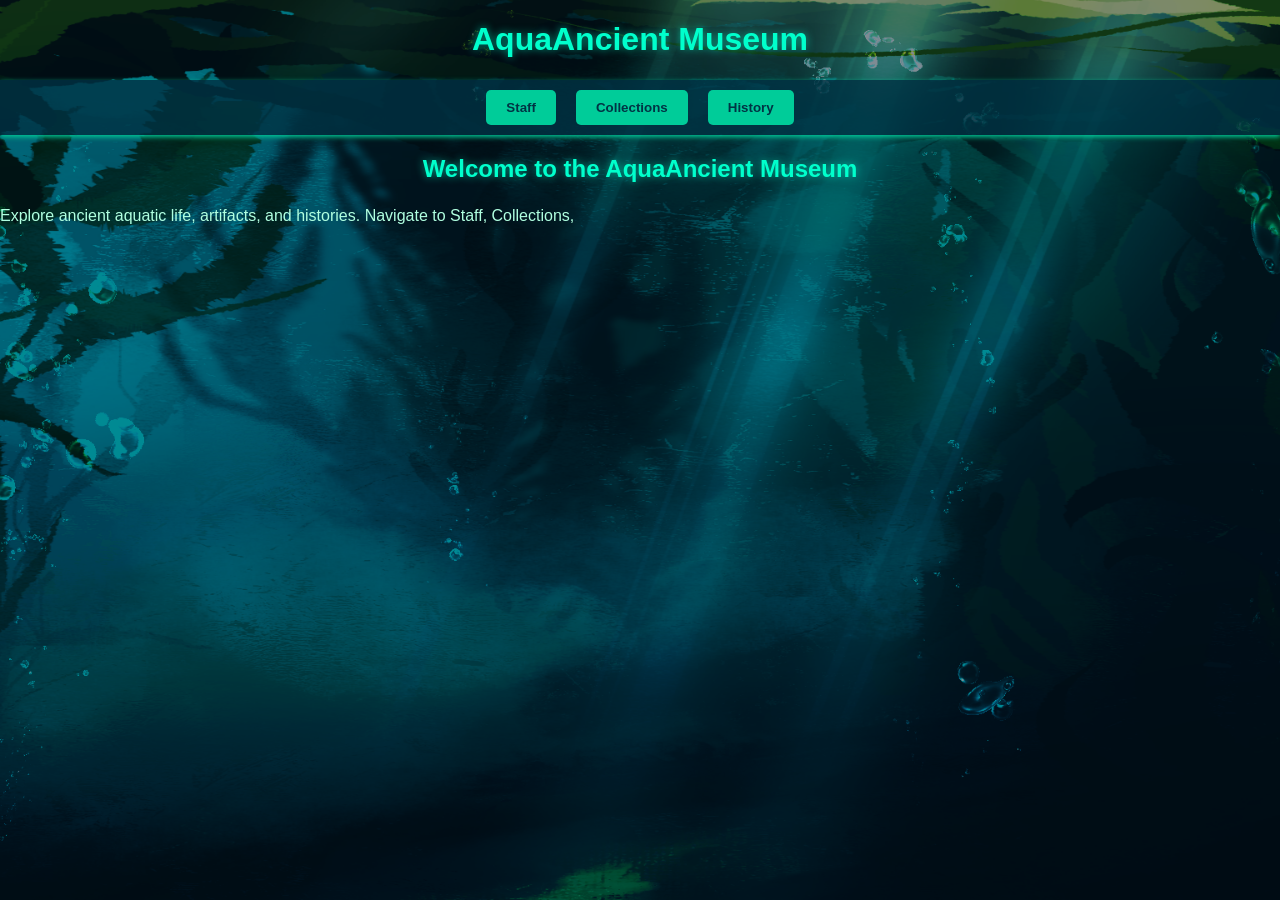
==== index.html @ aa0441e9 "Add files via upload" ====
<!DOCTYPE html>
<html lang="en">
<head>
    <meta charset="UTF-8">
    <meta name="viewport" content="width=device-width, initial-scale=1.0">
    <meta name="robots" content="noindex, nofollow">
    <title>AquaAncient Museum</title>
    <link rel="stylesheet" href="css/style.css">
</head>
<body class="index-page">
    <header>
        <h1>AquaAncient Museum</h1>
    </header>

    <nav>
        <button onclick="location.href='html/staff.html'">Staff</button>
        <button onclick="location.href='html/collections.html'">Collections</button>
        <button onclick="location.href='html/history.html'">History</button>
    </nav>

    <main>
        <section>
            <h2>Welcome to the AquaAncient Museum</h2>
            <p>Explore ancient aquatic life, artifacts, and histories. Navigate to Staff, Collections,
---- css/style.css ----
body, html {
    margin: 0;
    padding: 0;
    font-family: Arial, sans-serif;
    min-height: 100%;
}

body {
    color: #b0ffe0; /* light cyan text for readability */
}

body {
    background-image: url("../images/seaweedbackground.png");
    background-size: cover;
    background-repeat: no-repeat;
    background-position: center;
}

nav {
    display: flex;
    justify-content: center;
    gap: 20px;
    background-color: rgba(0, 51, 68, 0.8);
    padding: 10px;
    box-shadow: 0 2px 5px #00cc99;
}

nav button {
    background-color: #00cc99;
    color: #003344;
    border: none;
    padding: 10px 20px;
    cursor: pointer;
    font-weight: bold;
    border-radius: 5px;
    transition: 0.3s;
}

nav button:hover {
    background-color: #b0ffe0;
}

.artifact-grid {
    display: flex;
    flex-wrap: wrap;
    justify-content: center;
    gap: 20px;
    margin-top: 20px;
}

.artifact {
    background-color: rgba(0, 51, 68, 0.8); 
    padding: 10px;
    border-radius: 10px;
    width: 200px;
    text-align: center;
    color: #b0ffe0;
    box-shadow: 0 0 10px #00cc99;
}

.artifact img {
    width: 100%;
    border-radius: 5px;
    border: 1px solid #00ffcc;
}

h1, h2 {
    text-align: center;
    color: #00ffcc;
}

h1, h2 {
    text-shadow: 0 0 8px rgba(0, 255, 204, 0.6);
}

p {
    line-height: 1.6;
}

footer {
    text-align: center;
    padding: 10px;
    background-color: rgba(0, 51, 68, 0.8);
    color: #b0ffe0;
    position: fixed;
    width: 100%;
    bottom: 0;
}

body::before {
    content: "";
    position: fixed;
    inset: 0;
    background: rgba(0, 25, 40, 0.5);
    z-index: -1;
}

.staff-profile {
    display: flex;
    align-items: center;
    gap: 20px;
    margin: 30px auto;
    max-width: 900px;
    background-color: rgba(0, 51, 68, 0.85);
    padding: 20px;
    border-radius: 12px;
    box-shadow: 0 0 15px rgba(0, 255, 204, 0.4);
}

.staff-profile img {
    width: 180px;
    height: auto;
    border-radius: 10px;
    border: 2px solid #00ffcc;
    box-shadow: 0 0 10px rgba(0, 255, 204, 0.6);
}
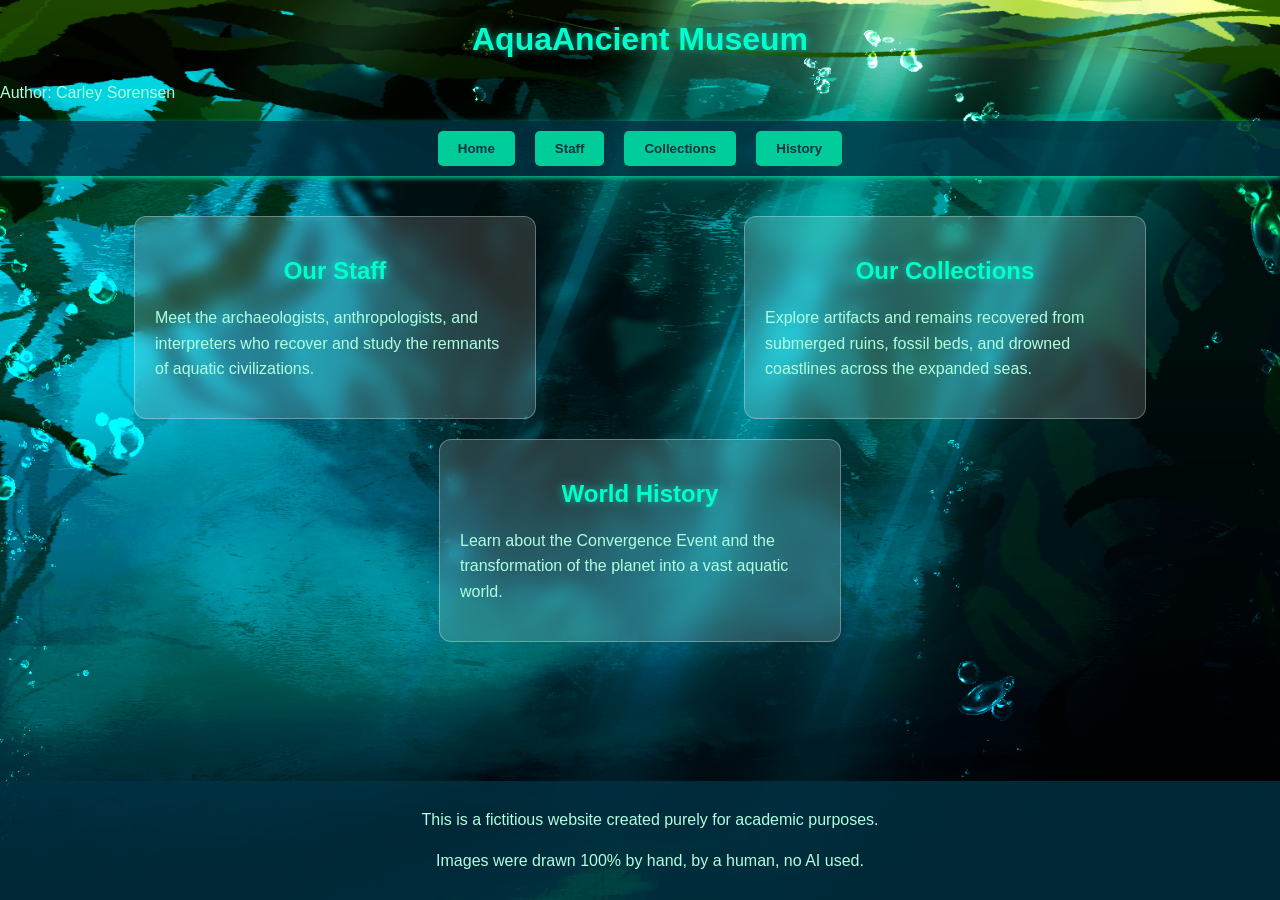
==== commit 33c1e851: "Update index.html Cut off when copy-pasting from VSCode, corrected, added format and more text" ====
--- a/index.html
+++ b/index.html
@@ -1,24 +1,60 @@
 <!DOCTYPE html>
+
 <html lang="en">
 <head>
     <meta charset="UTF-8">
     <meta name="viewport" content="width=device-width, initial-scale=1.0">
+    <meta name="author" content="Carley Sorensen">
     <meta name="robots" content="noindex, nofollow">
     <title>AquaAncient Museum</title>
     <link rel="stylesheet" href="css/style.css">
 </head>
-<body class="index-page">
+
+<body>
     <header>
         <h1>AquaAncient Museum</h1>
+        <p class="author">Author: Carley Sorensen</p>
     </header>
 
-    <nav>
-        <button onclick="location.href='html/staff.html'">Staff</button>
-        <button onclick="location.href='html/collections.html'">Collections</button>
-        <button onclick="location.href='html/history.html'">History</button>
-    </nav>
+<nav>
+    <button onclick="location.href='index.html'">Home</button>
+    <button onclick="location.href='html/staff.html'">Staff</button>
+    <button onclick="location.href='html/collections.html'">Collections</button>
+    <button onclick="location.href='html/history.html'">History</button>
+</nav>
 
-    <main>
-        <section>
-            <h2>Welcome to the AquaAncient Museum</h2>
-            <p>Explore ancient aquatic life, artifacts, and histories. Navigate to Staff, Collections,
+<main class="home-grid">
+    <section class="home-column">
+        <h2>Our Staff</h2>
+        <p>
+            Meet the archaeologists, anthropologists, and interpreters
+            who recover and study the remnants of aquatic civilizations.
+        </p>
+    </section>
+
+    <section class="home-column">
+        <h2>Our Collections</h2>
+        <p>
+            Explore artifacts and remains recovered from submerged ruins,
+            fossil beds, and drowned coastlines across the expanded seas.
+        </p>
+    </section>
+
+    <section class="home-column">
+        <h2>World History</h2>
+        <p>
+            Learn about the Convergence Event and the transformation of
+            the planet into a vast aquatic world.
+        </p>
+    </section>
+</main>
+
+<footer>
+    <p>This is a fictitious website created purely for academic purposes.</p>
+    <p>
+        Images were drawn 100% by hand, by a human, no AI used.
+    </p>
+</footer>
+
+</body>
+</html>
--- a/css/style.css
+++ b/css/style.css
@@ -6,10 +6,7 @@
 }
 
 body {
-    color: #b0ffe0; /* light cyan text for readability */
-}
-
-body {
+    color: #b0ffe0;
     background-image: url("../images/seaweedbackground.png");
     background-size: cover;
     background-repeat: no-repeat;
@@ -40,36 +37,9 @@
     background-color: #b0ffe0;
 }
 
-.artifact-grid {
-    display: flex;
-    flex-wrap: wrap;
-    justify-content: center;
-    gap: 20px;
-    margin-top: 20px;
-}
-
-.artifact {
-    background-color: rgba(0, 51, 68, 0.8); 
-    padding: 10px;
-    border-radius: 10px;
-    width: 200px;
-    text-align: center;
-    color: #b0ffe0;
-    box-shadow: 0 0 10px #00cc99;
-}
-
-.artifact img {
-    width: 100%;
-    border-radius: 5px;
-    border: 1px solid #00ffcc;
-}
-
 h1, h2 {
     text-align: center;
     color: #00ffcc;
-}
-
-h1, h2 {
     text-shadow: 0 0 8px rgba(0, 255, 204, 0.6);
 }
 
@@ -87,14 +57,6 @@
     bottom: 0;
 }
 
-body::before {
-    content: "";
-    position: fixed;
-    inset: 0;
-    background: rgba(0, 25, 40, 0.5);
-    z-index: -1;
-}
-
 .staff-profile {
     display: flex;
     align-items: center;
@@ -109,8 +71,59 @@
 
 .staff-profile img {
     width: 180px;
-    height: auto;
     border-radius: 10px;
     border: 2px solid #00ffcc;
-    box-shadow: 0 0 10px rgba(0, 255, 204, 0.6);
-}+}
+
+.artifact-grid {
+    display: flex;
+    flex-wrap: wrap;
+    justify-content: center;
+    gap: 20px;
+    margin-top: 20px;
+}
+
+.artifact {
+    background-color: rgba(0, 51, 68, 0.8);
+    padding: 10px;
+    border-radius: 10px;
+    width: 200px;
+    text-align: center;
+    box-shadow: 0 0 10px #00cc99;
+}
+
+.artifact img {
+    width: 100%;
+    border-radius: 5px;
+    border: 1px solid #00ffcc;
+}
+
+.home-grid {
+    display: flex;
+    justify-content: space-around;
+    gap: 20px;
+    padding: 40px;
+    flex-wrap: wrap;
+}
+
+.home-column {
+    background: rgba(255, 255, 255, 0.15);
+    padding: 20px;
+    border-radius: 12px;
+    backdrop-filter: blur(8px);
+    -webkit-backdrop-filter: blur(8px);
+    border: 1px solid rgba(255, 255, 255, 0.3);
+    width: 30%;
+    min-width: 250px;
+}
+
+.content-box {
+    background: rgba(255, 255, 255, 0.15);
+    padding: 20px;
+    margin: 20px auto;
+    border-radius: 12px;
+    backdrop-filter: blur(8px);
+    -webkit-backdrop-filter: blur(8px);
+    border: 1px solid rgba(255, 255, 255, 0.3);
+    max-width: 900px;
+}
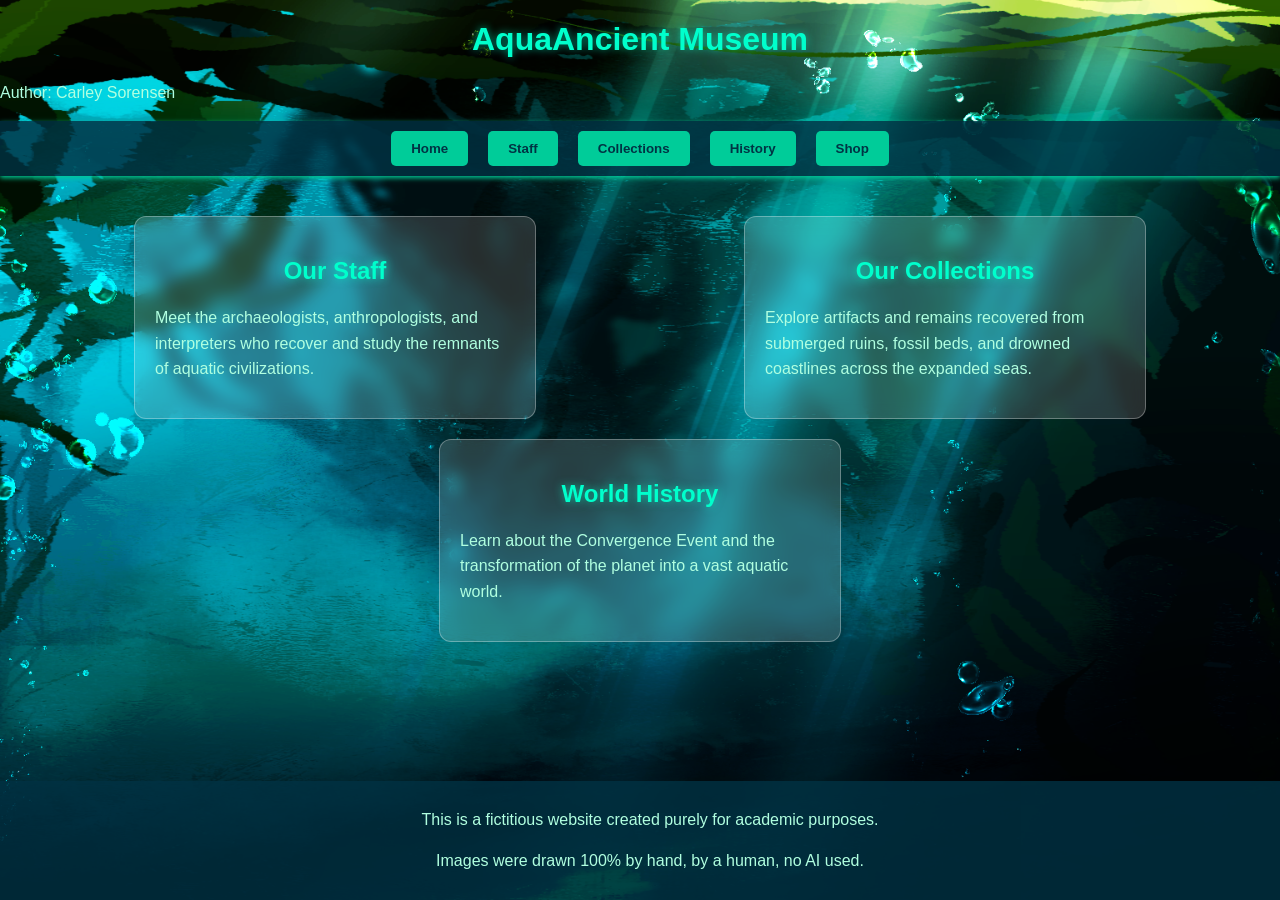
==== commit 34515d81: "Update index.html Corrected/ updated" ====
--- a/index.html
+++ b/index.html
@@ -21,6 +21,7 @@
     <button onclick="location.href='html/staff.html'">Staff</button>
     <button onclick="location.href='html/collections.html'">Collections</button>
     <button onclick="location.href='html/history.html'">History</button>
+    <button onclick="location.href='html/shop.html'">Shop</button>
 </nav>
 
 <main class="home-grid">
--- a/css/style.css
+++ b/css/style.css
@@ -127,3 +127,105 @@
     border: 1px solid rgba(255, 255, 255, 0.3);
     max-width: 900px;
 }
+
+.shop-container {
+    display: flex;
+    flex-wrap: wrap;
+    gap: 20px;
+    justify-content: center;
+    padding: 20px;
+}
+
+.souvenir-item {
+    width: 230px;
+    padding: 15px;
+    background: rgba(255,255,255,0.9);
+    border-radius: 8px;
+    text-align: center;
+}
+
+.souvenir-item img {
+    width: 100%;
+    border-radius: 6px;
+    cursor: pointer;
+}
+
+.price {
+    font-weight: bold;
+    margin: 10px 0;
+}
+
+.modal {
+    display: none;
+    position: fixed;
+    z-index: 1000;
+    padding-top: 60px;
+    left: 0;
+    top: 0;
+    width: 100%;
+    height: 100%;
+    background-color: rgba(0,0,0,0.8);
+}
+
+.modal-content {
+    display: block;
+    margin: auto;
+    max-width: 60%;
+    border-radius: 8px;
+}
+
+.shop-container {
+    display: flex;
+    flex-wrap: wrap;
+    justify-content: center;
+    gap: 25px;
+    padding: 40px;
+}
+
+.souvenir-item {
+    background-color: rgba(0, 51, 68, 0.85);
+    border-radius: 12px;
+    padding: 15px;
+    width: 220px;
+    text-align: center;
+    box-shadow: 0 0 15px rgba(0, 255, 204, 0.4);
+    transition: transform 0.2s ease, box-shadow 0.2s ease;
+}
+
+.souvenir-item:hover {
+    transform: translateY(-5px);
+    box-shadow: 0 0 20px rgba(0, 255, 204, 0.7);
+}
+
+.souvenir-item img {
+    width: 100%;
+    border-radius: 8px;
+    border: 2px solid #00ffcc;
+    margin-bottom: 10px;
+    cursor: pointer;
+}
+
+.souvenir-item h3 {
+    color: #00ffcc;
+    margin: 10px 0 5px;
+}
+
+.souvenir-item p {
+    font-size: 0.9rem;
+    margin-bottom: 10px;
+}
+
+.souvenir-item button {
+    background-color: #00cc99;
+    color: #003344;
+    border: none;
+    padding: 8px 12px;
+    font-weight: bold;
+    border-radius: 5px;
+    cursor: pointer;
+    transition: 0.3s;
+}
+
+.souvenir-item button:hover {
+    background-color: #b0ffe0;
+}
